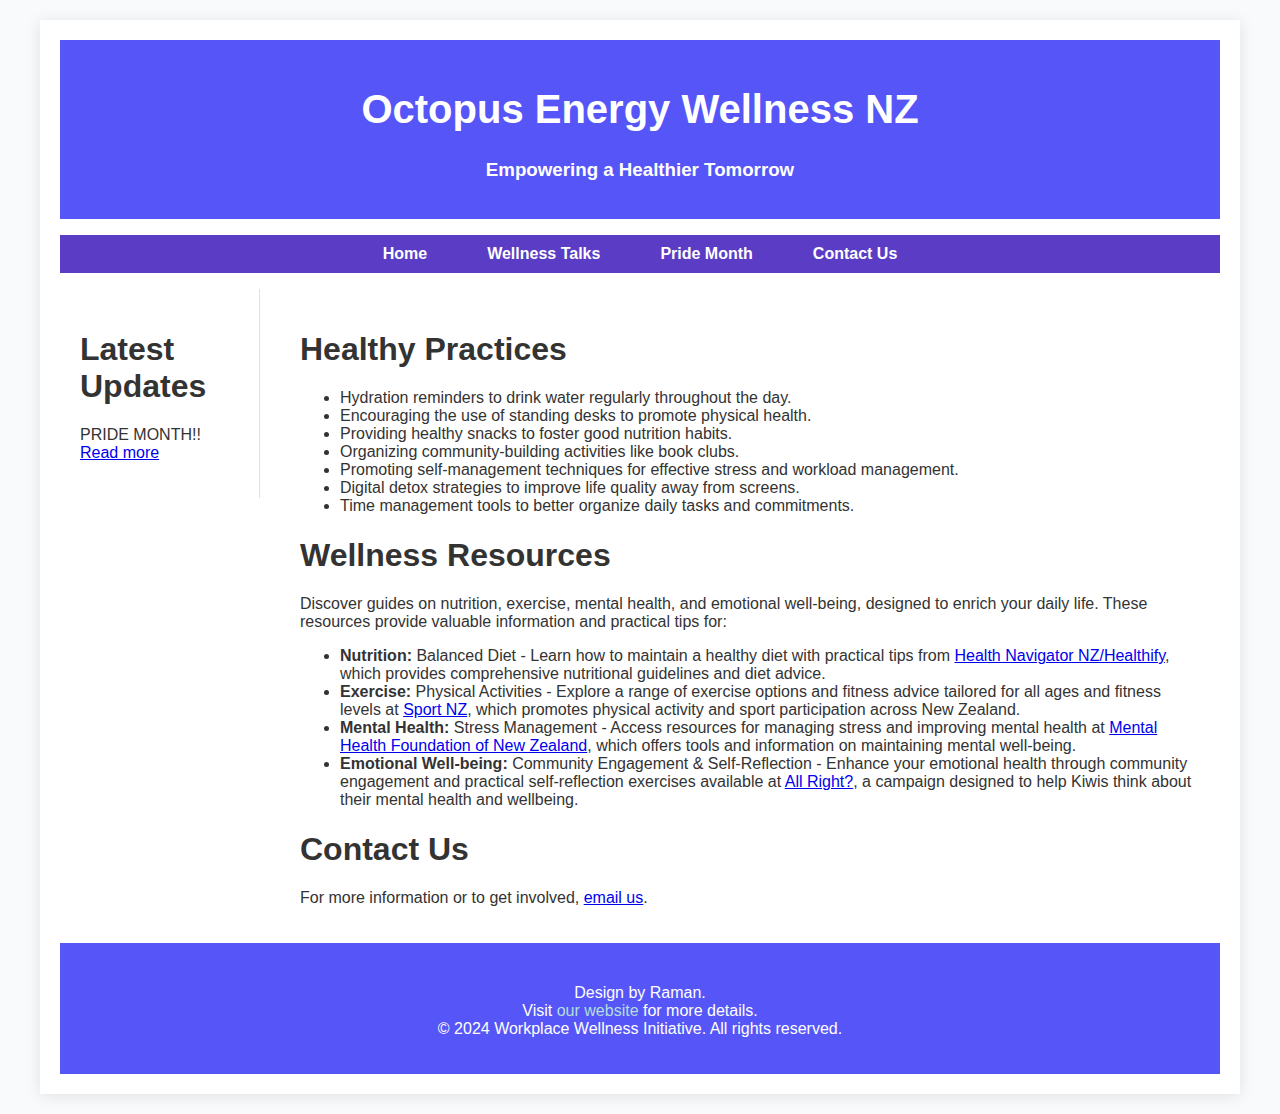
==== index.html @ ae0059da "Update index.html" ====
<!DOCTYPE html PUBLIC "-//W3C//DTD XHTML 1.1//EN" "http://www.w3.org/TR/xhtml11/DTD/xhtml11.dtd">
<html xmlns="http://www.w3.org/1999/xhtml" xml:lang="en">
<head>
    <title>Workplace Wellness Initiative</title>
    <meta http-equiv="content-type" content="text/html; charset=utf-8" />
    <link rel="stylesheet" href="css/1.css" type="text/css" media="screen,projection" />
</head>

<body>
    <div id="container">
        <div id="header">
            <h1>Octopus Energy Wellness NZ</h1>
            <h3>Empowering a Healthier Tomorrow</h3>
        </div>

        <ul id="nav">
            <li><a href="index.html">Home</a></li>
            <li><a href="WellnessTalks.html">Wellness Talks</a></li>
            <li><a href="pridemonth.html">Pride Month</a></li>
            <li><a href="contact.html">Contact Us</a></li>
        </ul>

        <div id="sidebar">
            <h1>Latest Updates</h1>
            <p>PRIDE MONTH!! <a href="https://g.co/kgs/9nfZtJF">Read more</a></p>
        </div>

        <div id="content">
            <h1 id="examples">Healthy Practices</h1>
            <ul>
                <li>Hydration reminders to drink water regularly throughout the day.</li>
                <li>Encouraging the use of standing desks to promote physical health.</li>
                <li>Providing healthy snacks to foster good nutrition habits.</li>
                <li>Organizing community-building activities like book clubs.</li>
                <li>Promoting self-management techniques for effective stress and workload management.</li>
                <li>Digital detox strategies to improve life quality away from screens.</li>
                <li>Time management tools to better organize daily tasks and commitments.</li>
            </ul>

            <h1 id="resources">Wellness Resources</h1>
            <p>Discover guides on nutrition, exercise, mental health, and emotional well-being, designed to enrich your daily life. These resources provide valuable information and practical tips for:</p>
            <ul>
                <li><strong>Nutrition:</strong> Balanced Diet - Learn how to maintain a healthy diet with practical tips from <a href="https://healthify.nz/">Health Navigator NZ/Healthify</a>, which provides comprehensive nutritional guidelines and diet advice.</li>
    			<li><strong>Exercise:</strong> Physical Activities - Explore a range of exercise options and fitness advice tailored for all ages and fitness levels at <a href="https://www.sportnz.org.nz/">Sport NZ</a>, which promotes physical activity and sport participation across New Zealand.</li>
    			<li><strong>Mental Health:</strong> Stress Management - Access resources for managing stress and improving mental health at <a href="https://www.mentalhealth.org.nz/">Mental Health Foundation of New Zealand</a>, which offers tools and information on maintaining mental well-being.</li>
   				 <li><strong>Emotional Well-being:</strong> Community Engagement & Self-Reflection - Enhance your emotional health through community engagement and practical self-reflection exercises available at <a href="https://www.allright.org.nz/">All Right?</a>, a campaign designed to help Kiwis think about their mental health and wellbeing.</li>
            </ul>

            <h1 id="contact">Contact Us</h1>
            <p>For more information or to get involved, <a href="https://mail.google.com/mail/?view=cm&fs=1&to=raman.prasad@octoenergy.com" target="_blank">email us</a>.</p>
        </div>

        <div id="footer">
            <p>Design by Raman.<br/>
                Visit <a href="#">our website</a> for more details.<br/>
                &copy; 2024 Workplace Wellness Initiative. All rights reserved.</p>
        </div>
    </div>
</body>
</html>
---- css/1.css ----
/* CSS Document for Octopus Energy Wellness Website */

/* General body and universal styles */
body, html {
    font-family: 'Arial', sans-serif; /* Uniform font for the entire page */
    background-color: #F9FAFB; /* Light grayish background, easy on the eyes */
    color: #333; /* Consistent text color for readability */
    margin: 0;
    padding: 0;
    font-size: 16px; /* Standard font size */
}

*, *:before, *:after {
    box-sizing: border-box; /* Ensures consistent box sizing across all elements */
}

#container {
    max-width: 1200px; /* Wider container for a modern layout */
    margin: 20px auto; /* Centers the container with top and bottom margin */
    padding: 20px;
    background-color: #FFFFFF; /* White background for main content area */
    box-shadow: 0 2px 15px rgba(0,0,0,0.1); /* Subtle shadow for 3D effect */
}

#header {
    background-color: #5656f8; /* Dark green header background */
    color: white;
    padding: 20px;
    text-align: center;
}

#header h1 {
    font-size: 2.5rem;
}

#header h1 a, #header h3 {
    color: inherit;
    text-decoration: none;
}

#nav {
    display: flex;
    justify-content: center; /* Centering navigation items */
    background-color: #5a3cc5; /* Lighter green for navigation */
    list-style-type: none; /* No bullets in nav list */
    padding: 10px 0;
}

#nav li {
    padding: 0 15px; /* Spacing between nav items */
}

#nav li a {
    color: white;
    text-decoration: none;
    padding: 5px 15px;
    font-weight: bold;
}

#nav li a:hover, .active {
    background-color: #2868fd; /* Dark green on hover/active */
    border-radius: 5px;
}

#sidebar, #content {
    padding: 20px;
    background-color: #FFFFFF; /* White background for consistency */
}

#sidebar {
    float: left;
    width: 200px;
    border-right: 1px solid #E0E0E0; /* Divider between sidebar and content */
}

#content {
    margin-left: 220px; /* Offset content to make space for sidebar */
}

.team-member {
    background-color: #E9E9E9; /* Light gray background for member tiles */
    padding: 10px;
    margin-bottom: 20px;
    overflow: auto;
    border-radius: 10px; /* Rounded corners */
}

.team-member img {
    float: left;
    margin-right: 20px;
    width: 150px;
    height: 150px;
    border-radius: 20px; /* Circular images */
}

#footer {
    background-color: #5656f8; /* Dark green footer matches the header */
    color: white;
    text-align: center;
    padding: 20px;
    border-top: 5px solid #5656f8; /* Accent top border */
}

#footer a {
    color: #B2DFDB; /* Soft teal links in footer */
    text-decoration: none;
}

.clear {
    clear: both; /* Clear floats */
}
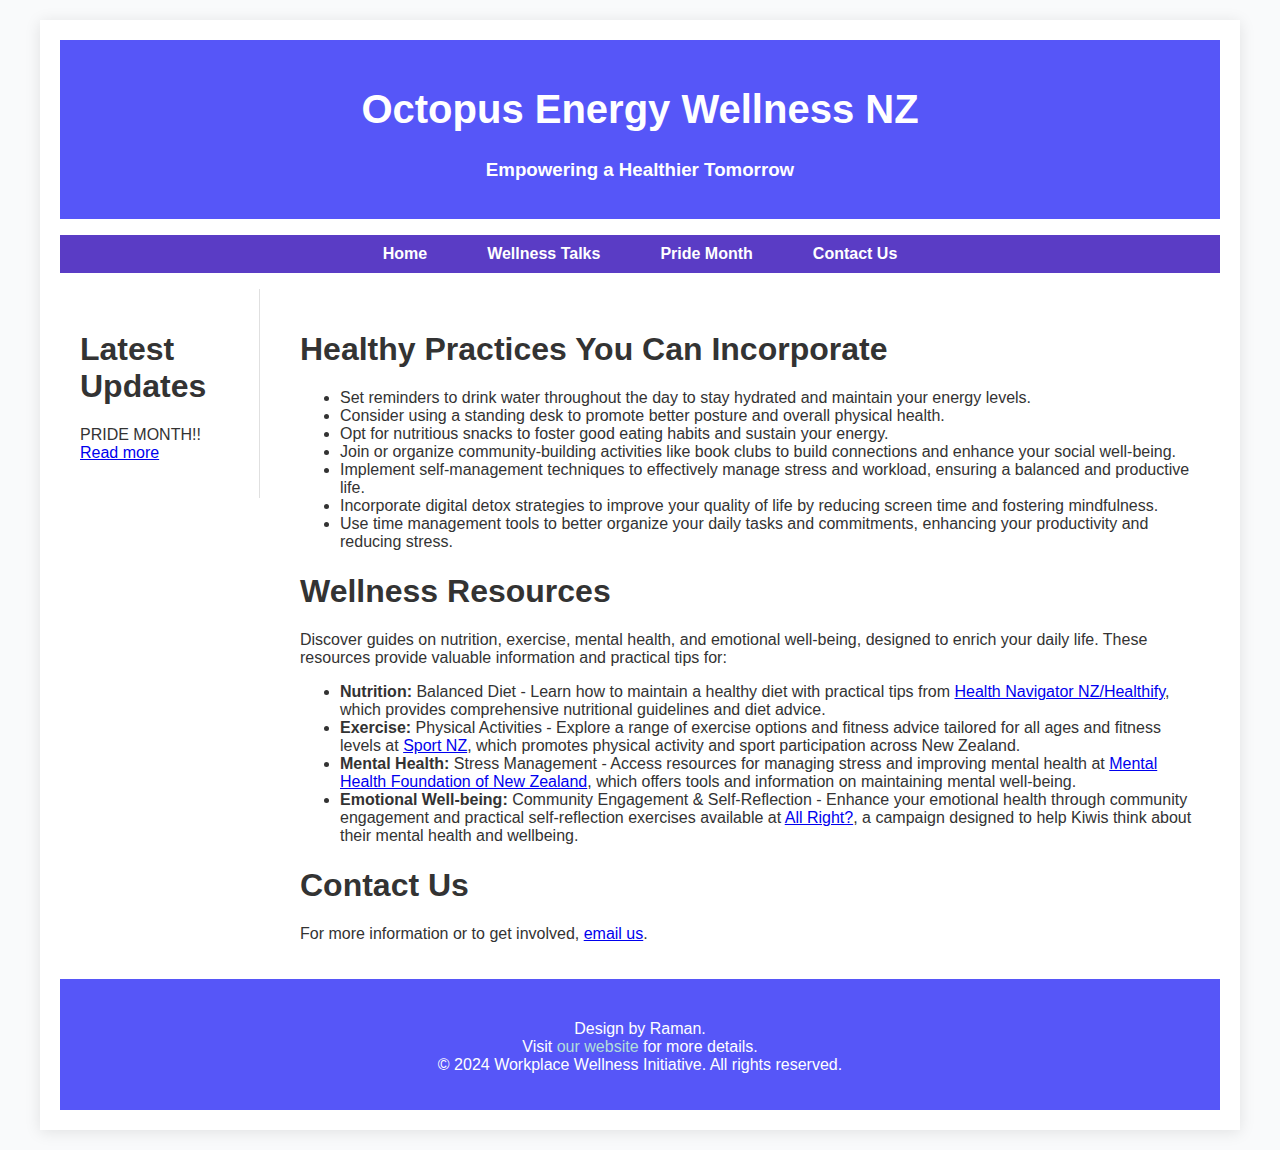
==== commit a860eae2: "Update index.html" ====
--- a/index.html
+++ b/index.html
@@ -26,24 +26,24 @@
         </div>
 
         <div id="content">
-            <h1 id="examples">Healthy Practices</h1>
+            <h1 id="examples">Healthy Practices You Can Incorporate</h1>
             <ul>
-                <li>Hydration reminders to drink water regularly throughout the day.</li>
-                <li>Encouraging the use of standing desks to promote physical health.</li>
-                <li>Providing healthy snacks to foster good nutrition habits.</li>
-                <li>Organizing community-building activities like book clubs.</li>
-                <li>Promoting self-management techniques for effective stress and workload management.</li>
-                <li>Digital detox strategies to improve life quality away from screens.</li>
-                <li>Time management tools to better organize daily tasks and commitments.</li>
+                <li>Set reminders to drink water throughout the day to stay hydrated and maintain your energy levels.</li>
+                <li>Consider using a standing desk to promote better posture and overall physical health.</li>
+                <li>Opt for nutritious snacks to foster good eating habits and sustain your energy.</li>
+                <li>Join or organize community-building activities like book clubs to build connections and enhance your social well-being.</li>
+                <li>Implement self-management techniques to effectively manage stress and workload, ensuring a balanced and productive life.</li>
+                <li>Incorporate digital detox strategies to improve your quality of life by reducing screen time and fostering mindfulness.</li>
+                <li>Use time management tools to better organize your daily tasks and commitments, enhancing your productivity and reducing stress.</li>
             </ul>
 
             <h1 id="resources">Wellness Resources</h1>
             <p>Discover guides on nutrition, exercise, mental health, and emotional well-being, designed to enrich your daily life. These resources provide valuable information and practical tips for:</p>
             <ul>
                 <li><strong>Nutrition:</strong> Balanced Diet - Learn how to maintain a healthy diet with practical tips from <a href="https://healthify.nz/">Health Navigator NZ/Healthify</a>, which provides comprehensive nutritional guidelines and diet advice.</li>
-    			<li><strong>Exercise:</strong> Physical Activities - Explore a range of exercise options and fitness advice tailored for all ages and fitness levels at <a href="https://www.sportnz.org.nz/">Sport NZ</a>, which promotes physical activity and sport participation across New Zealand.</li>
-    			<li><strong>Mental Health:</strong> Stress Management - Access resources for managing stress and improving mental health at <a href="https://www.mentalhealth.org.nz/">Mental Health Foundation of New Zealand</a>, which offers tools and information on maintaining mental well-being.</li>
-   				 <li><strong>Emotional Well-being:</strong> Community Engagement & Self-Reflection - Enhance your emotional health through community engagement and practical self-reflection exercises available at <a href="https://www.allright.org.nz/">All Right?</a>, a campaign designed to help Kiwis think about their mental health and wellbeing.</li>
+                <li><strong>Exercise:</strong> Physical Activities - Explore a range of exercise options and fitness advice tailored for all ages and fitness levels at <a href="https://www.sportnz.org.nz/">Sport NZ</a>, which promotes physical activity and sport participation across New Zealand.</li>
+                <li><strong>Mental Health:</strong> Stress Management - Access resources for managing stress and improving mental health at <a href="https://www.mentalhealth.org.nz/">Mental Health Foundation of New Zealand</a>, which offers tools and information on maintaining mental well-being.</li>
+                <li><strong>Emotional Well-being:</strong> Community Engagement & Self-Reflection - Enhance your emotional health through community engagement and practical self-reflection exercises available at <a href="https://www.allright.org.nz/">All Right?</a>, a campaign designed to help Kiwis think about their mental health and wellbeing.</li>
             </ul>
 
             <h1 id="contact">Contact Us</h1>
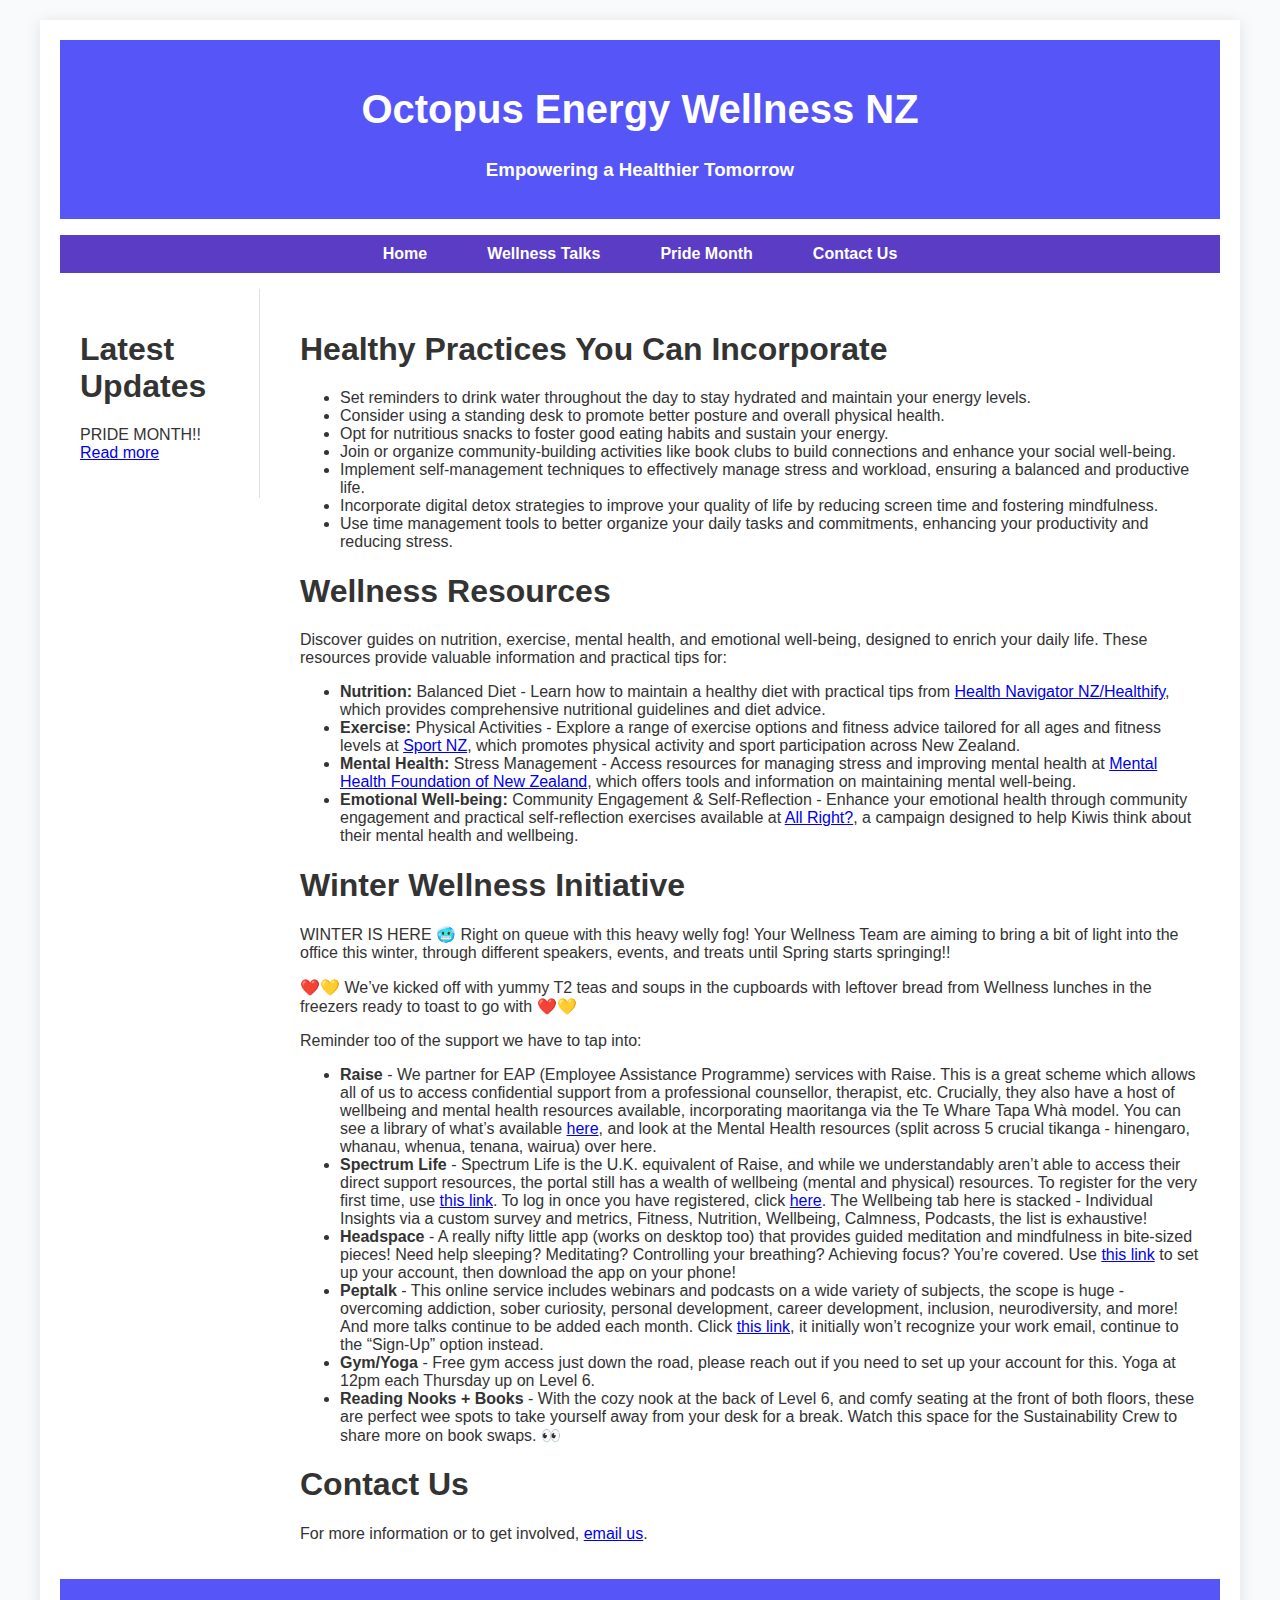
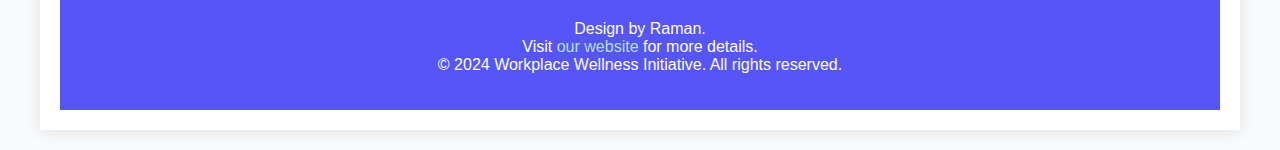
==== commit 13fdcf78: "Update index.html" ====
--- a/index.html
+++ b/index.html
@@ -22,7 +22,7 @@
 
         <div id="sidebar">
             <h1>Latest Updates</h1>
-            <p>PRIDE MONTH!! <a href="https://g.co/kgs/9nfZtJF">Read more</a></p>
+            <p>PRIDE MONTH!! <a href="https://www.google.com/search?q=pride+month&rlz=1C5CHFA_enNZ1056NZ1056&oq=PRIDE+MONTH&gs_lcrp=EgZjaHJvbWUqCggAEAAYsQMYgAQyCggAEAAYsQMYgAQyBwgBEAAYgAQyBwgCEAAYgAQyBwgDEAAYgAQyBwgEEAAYgAQyBwgFEAAYgAQyBwgGEAAYgAQyBwgHEAAYgAQyBwgIEAAYgAQyBwgJEAAYjwLSAQczMDhqMGo3qAIAsAIA&sourceid=chrome&ie=UTF-8">Read more</a></p>
         </div>
 
         <div id="content">
@@ -46,6 +46,19 @@
                 <li><strong>Emotional Well-being:</strong> Community Engagement & Self-Reflection - Enhance your emotional health through community engagement and practical self-reflection exercises available at <a href="https://www.allright.org.nz/">All Right?</a>, a campaign designed to help Kiwis think about their mental health and wellbeing.</li>
             </ul>
 
+            <h1 id="winter">Winter Wellness Initiative</h1>
+            <p>WINTER IS HERE 🥶 Right on queue with this heavy welly fog! Your Wellness Team are aiming to bring a bit of light into the office this winter, through different speakers, events, and treats until Spring starts springing!!</p>
+            <p>❤️💛 We’ve kicked off with yummy T2 teas and soups in the cupboards with leftover bread from Wellness lunches in the freezers ready to toast to go with ❤️💛</p>
+            <p>Reminder too of the support we have to tap into:</p>
+            <ul>
+                <li><strong>Raise</strong> - We partner for EAP (Employee Assistance Programme) services with Raise. This is a great scheme which allows all of us to access confidential support from a professional counsellor, therapist, etc. Crucially, they also have a host of wellbeing and mental health resources available, incorporating maoritanga via the Te Whare Tapa Whà model. You can see a library of what’s available <a href="https://www.raisementalhealth.co.nz/for-employees.html">here</a>, and look at the Mental Health resources (split across 5 crucial tikanga - hinengaro, whanau, whenua, tenana, wairua) over here.</li>
+                <li><strong>Spectrum Life</strong> - Spectrum Life is the U.K. equivalent of Raise, and while we understandably aren’t able to access their direct support resources, the portal still has a wealth of wellbeing (mental and physical) resources. To register for the very first time, use <a href="https://octopusenergy.spectrum.life/login?org=OctESL">this link</a>. To log in once you have registered, click <a href="https://octopusenergy.spectrum.life/login">here</a>. The Wellbeing tab here is stacked - Individual Insights via a custom survey and metrics, Fitness, Nutrition, Wellbeing, Calmness, Podcasts, the list is exhaustive!</li>
+                <li><strong>Headspace</strong> - A really nifty little app (works on desktop too) that provides guided meditation and mindfulness in bite-sized pieces! Need help sleeping? Meditating? Controlling your breathing? Achieving focus? You’re covered. Use <a href="https://work.headspace.com/fieldheadspace/member-enroll">this link</a> to set up your account, then download the app on your phone!</li>
+                <li><strong>Peptalk</strong> - This online service includes webinars and podcasts on a wide variety of subjects, the scope is huge - overcoming addiction, sober curiosity, personal development, career development, inclusion, neurodiversity, and more! And more talks continue to be added each month. Click <a href="https://login.getapeptalk.com/login">this link</a>, it initially won’t recognize your work email, continue to the “Sign-Up” option instead.</li>
+                <li><strong>Gym/Yoga</strong> - Free gym access just down the road, please reach out if you need to set up your account for this. Yoga at 12pm each Thursday up on Level 6.</li>
+                <li><strong>Reading Nooks + Books</strong> - With the cozy nook at the back of Level 6, and comfy seating at the front of both floors, these are perfect wee spots to take yourself away from your desk for a break. Watch this space for the Sustainability Crew to share more on book swaps. 👀</li>
+            </ul>
+
             <h1 id="contact">Contact Us</h1>
             <p>For more information or to get involved, <a href="https://mail.google.com/mail/?view=cm&fs=1&to=raman.prasad@octoenergy.com" target="_blank">email us</a>.</p>
         </div>
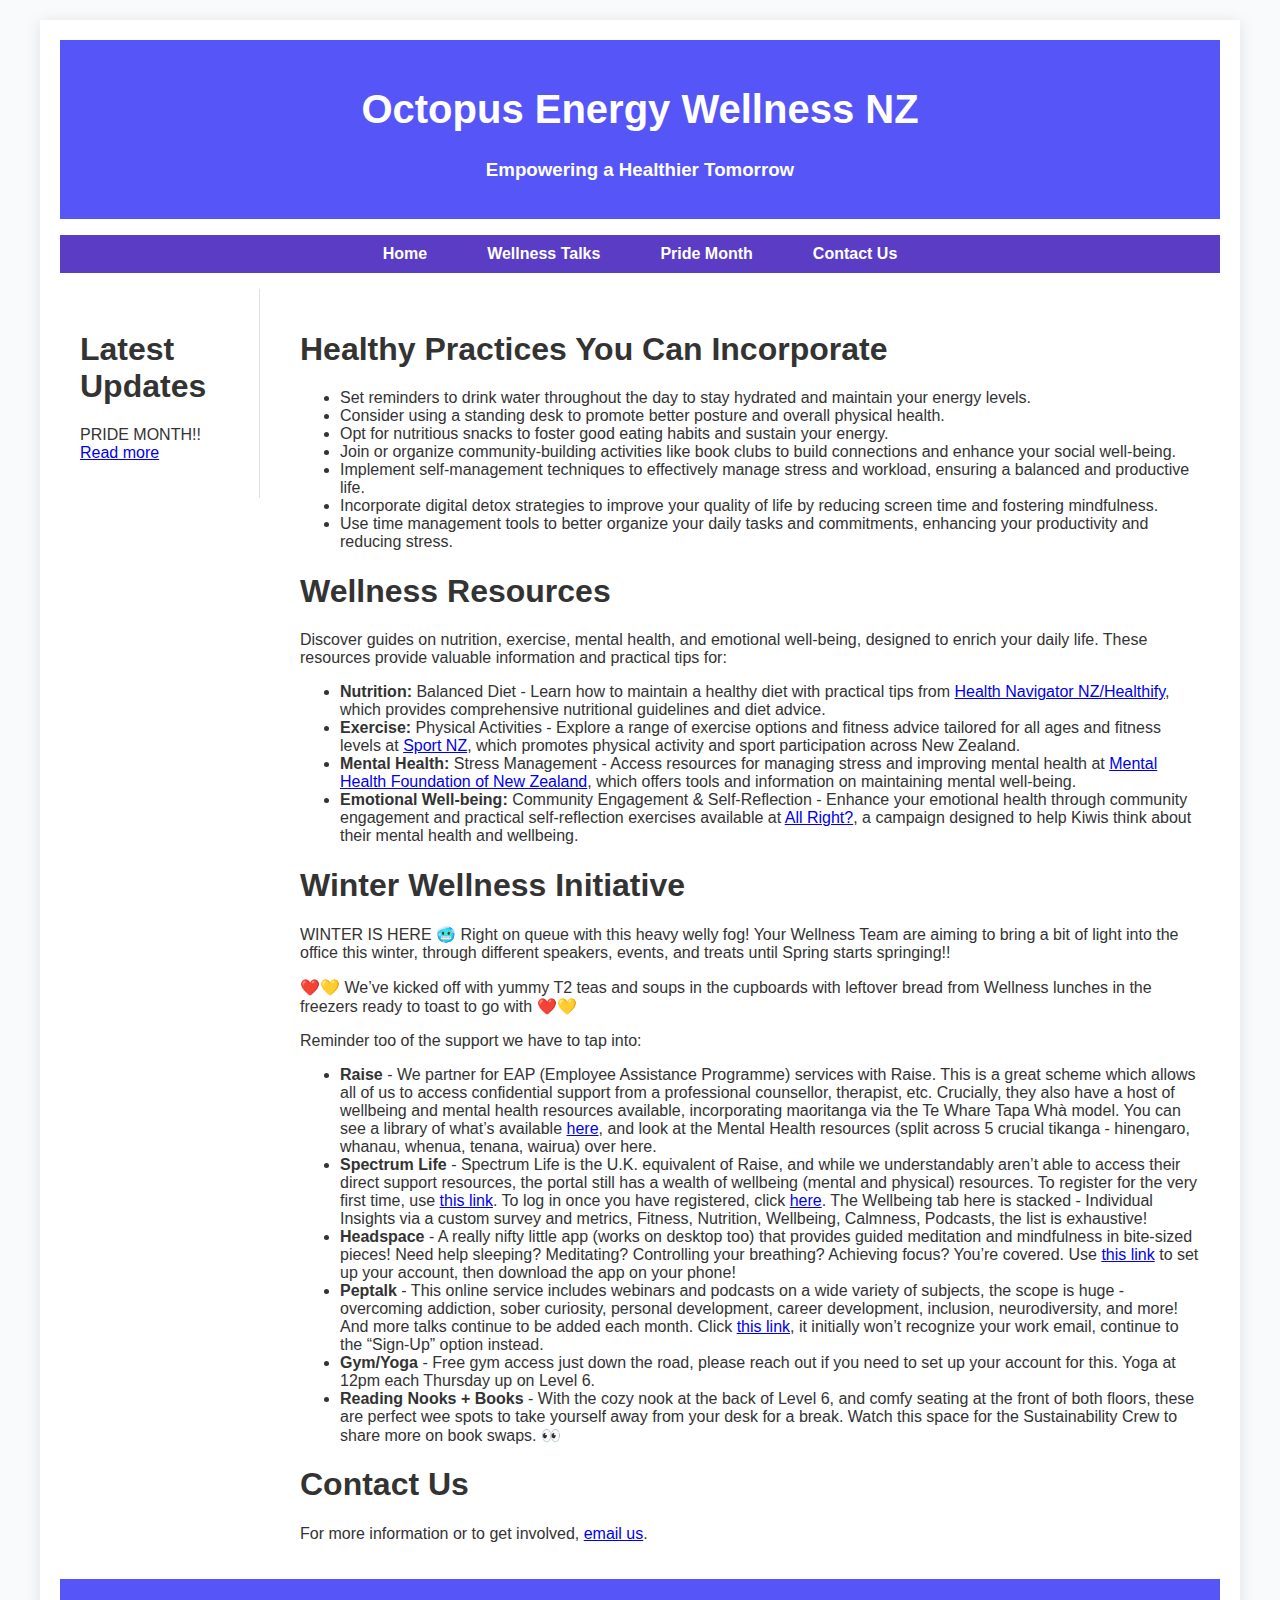
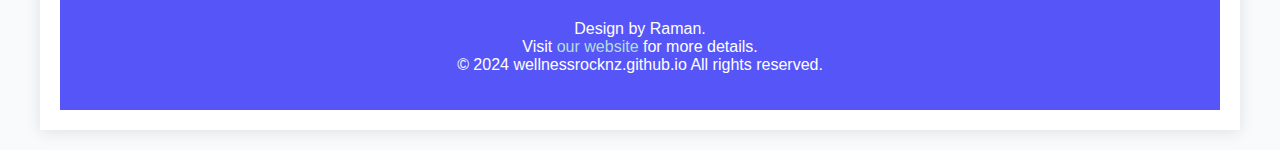
==== commit 211f15a6: "Update index.html" ====
--- a/index.html
+++ b/index.html
@@ -1,7 +1,7 @@
 <!DOCTYPE html PUBLIC "-//W3C//DTD XHTML 1.1//EN" "http://www.w3.org/TR/xhtml11/DTD/xhtml11.dtd">
 <html xmlns="http://www.w3.org/1999/xhtml" xml:lang="en">
 <head>
-    <title>Workplace Wellness Initiative</title>
+    <title>wellnessrocknz</title>
     <meta http-equiv="content-type" content="text/html; charset=utf-8" />
     <link rel="stylesheet" href="css/1.css" type="text/css" media="screen,projection" />
 </head>
@@ -66,7 +66,7 @@
         <div id="footer">
             <p>Design by Raman.<br/>
                 Visit <a href="#">our website</a> for more details.<br/>
-                &copy; 2024 Workplace Wellness Initiative. All rights reserved.</p>
+                &copy; 2024 wellnessrocknz.github.io All rights reserved.</p>
         </div>
     </div>
 </body>
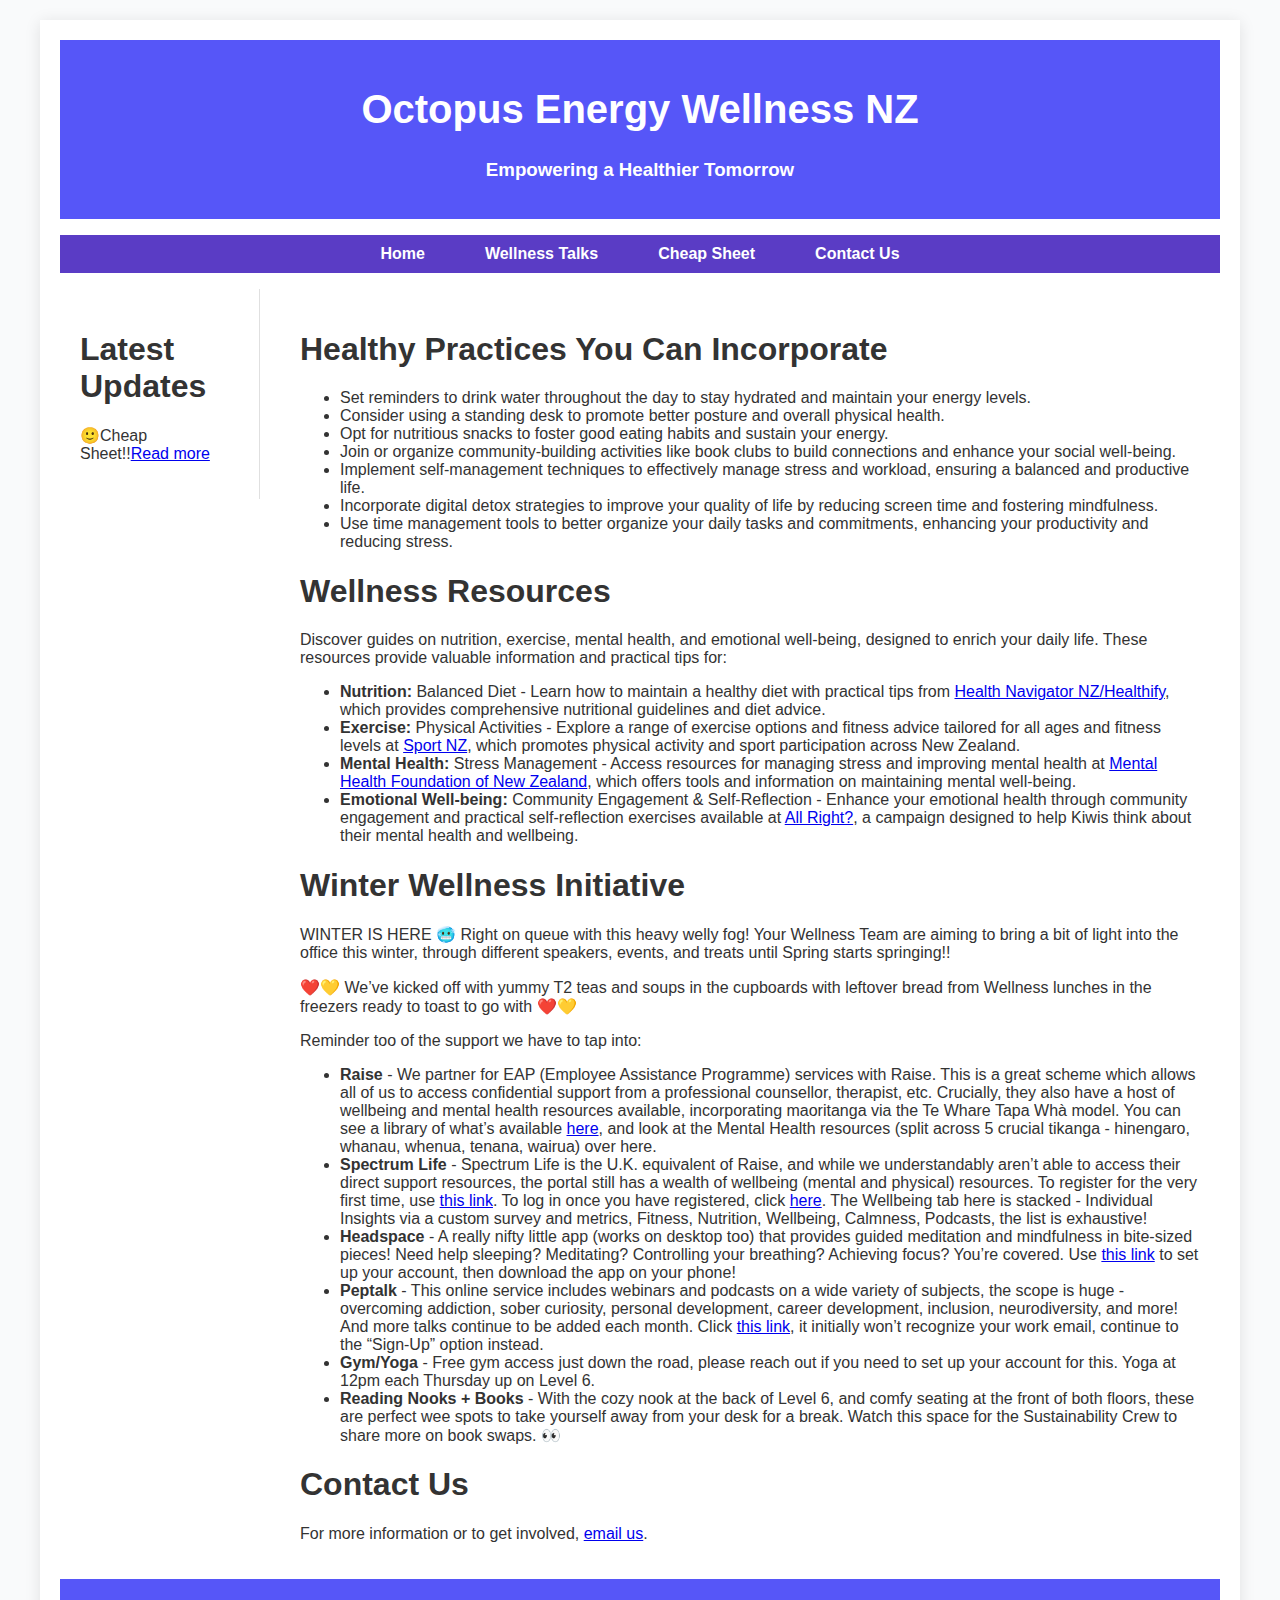
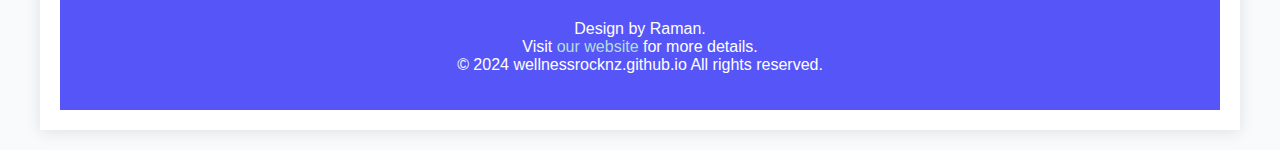
==== commit bafcc36e: "Update index.html" ====
--- a/index.html
+++ b/index.html
@@ -16,13 +16,13 @@
         <ul id="nav">
             <li><a href="index.html">Home</a></li>
             <li><a href="WellnessTalks.html">Wellness Talks</a></li>
-            <li><a href="pridemonth.html">Pride Month</a></li>
+            <li><a href="cheapsheet.html">Cheap Sheet</a></li>
             <li><a href="contact.html">Contact Us</a></li>
         </ul>
 
         <div id="sidebar">
             <h1>Latest Updates</h1>
-            <p>PRIDE MONTH!! <a href="https://www.google.com/search?q=pride+month&rlz=1C5CHFA_enNZ1056NZ1056&oq=PRIDE+MONTH&gs_lcrp=EgZjaHJvbWUqCggAEAAYsQMYgAQyCggAEAAYsQMYgAQyBwgBEAAYgAQyBwgCEAAYgAQyBwgDEAAYgAQyBwgEEAAYgAQyBwgFEAAYgAQyBwgGEAAYgAQyBwgHEAAYgAQyBwgIEAAYgAQyBwgJEAAYjwLSAQczMDhqMGo3qAIAsAIA&sourceid=chrome&ie=UTF-8">Read more</a></p>
+            <p>🙂Cheap Sheet!!<a href="https://wellnessrocknz.github.io/cheapsheet.html">Read more</a></p>
         </div>
 
         <div id="content">
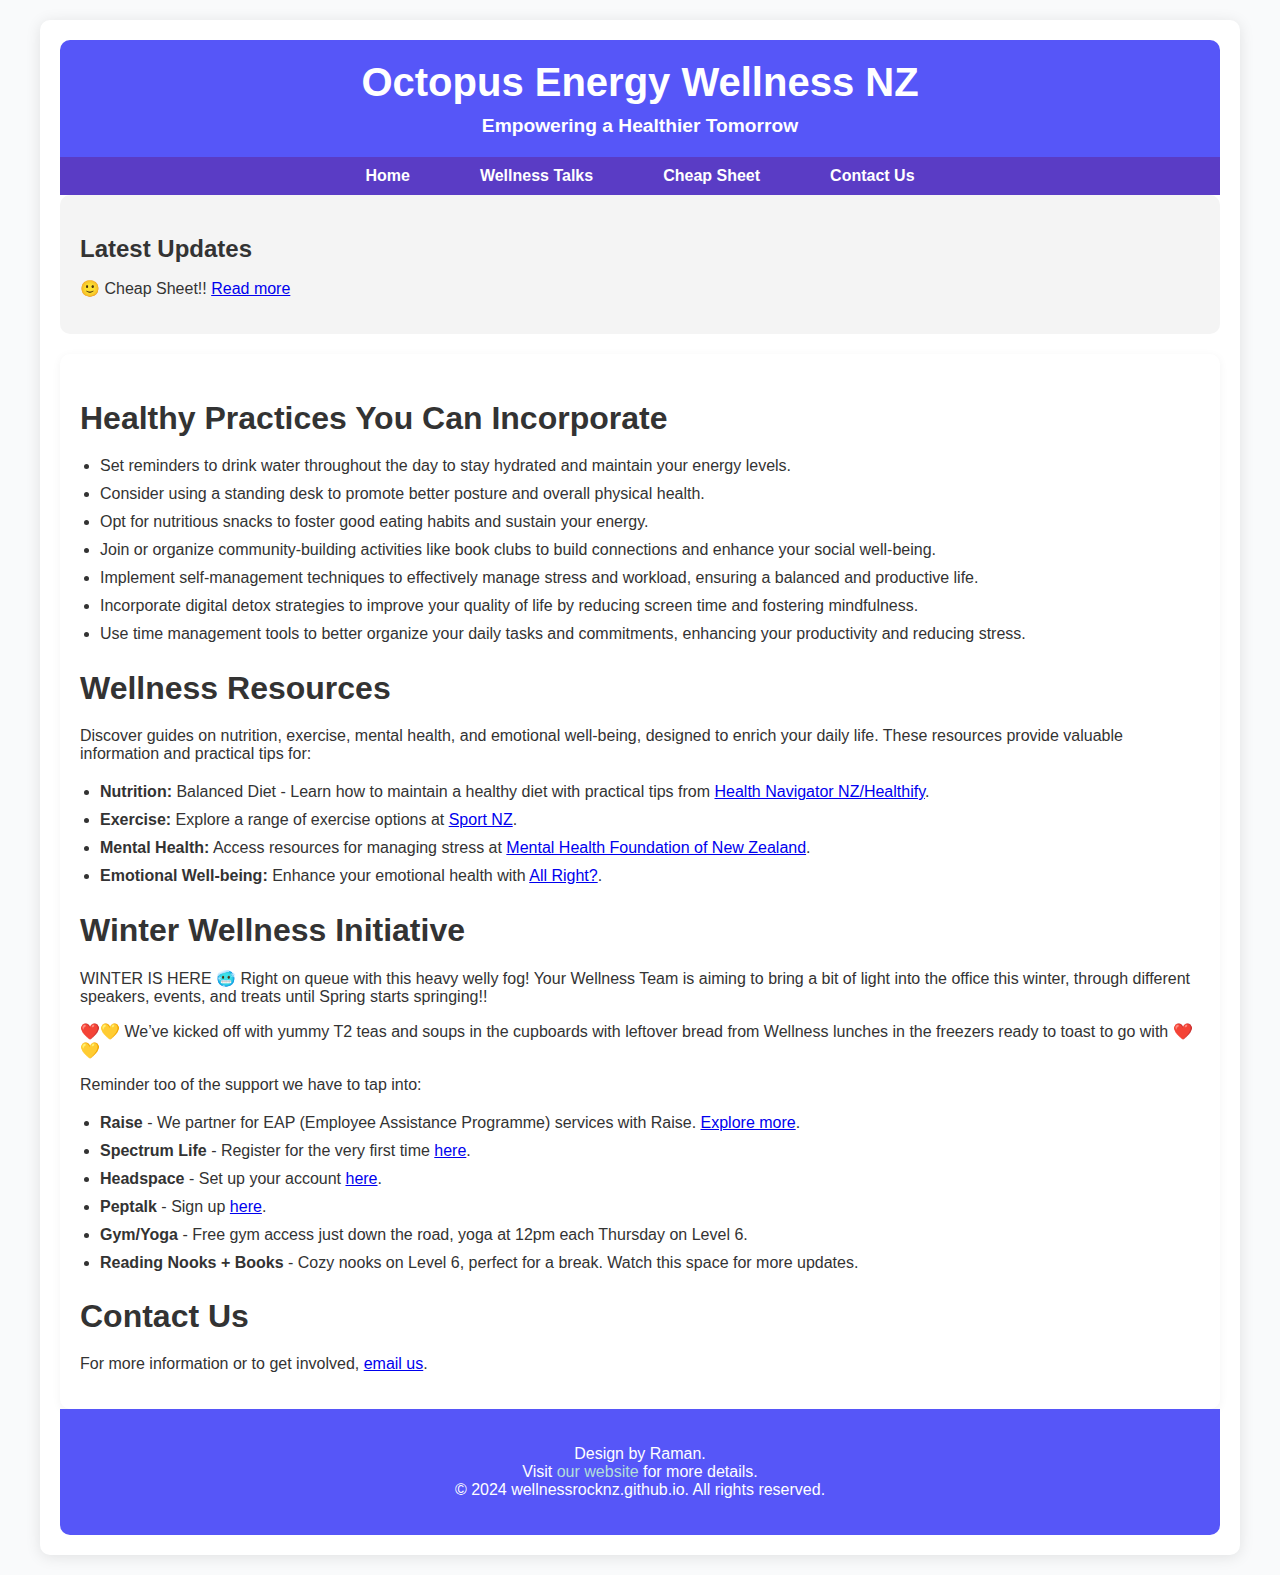
==== commit 07114271: "Update index.html" ====
--- a/index.html
+++ b/index.html
@@ -1,73 +1,83 @@
-<!DOCTYPE html PUBLIC "-//W3C//DTD XHTML 1.1//EN" "http://www.w3.org/TR/xhtml11/DTD/xhtml11.dtd">
-<html xmlns="http://www.w3.org/1999/xhtml" xml:lang="en">
+<!DOCTYPE html>
+<html lang="en">
 <head>
-    <title>wellnessrocknz</title>
-    <meta http-equiv="content-type" content="text/html; charset=utf-8" />
-    <link rel="stylesheet" href="css/1.css" type="text/css" media="screen,projection" />
+    <meta charset="UTF-8">
+    <meta name="viewport" content="width=device-width, initial-scale=1.0">
+    <title>Octopus Energy Wellness NZ</title>
+    <link rel="stylesheet" href="css/1.css">
 </head>
+<body>
+    <div class="container">
+        <header class="header">
+            <h1 class="header-title">Octopus Energy Wellness NZ</h1>
+            <h3 class="header-subtitle">Empowering a Healthier Tomorrow</h3>
+        </header>
 
-<body>
-    <div id="container">
-        <div id="header">
-            <h1>Octopus Energy Wellness NZ</h1>
-            <h3>Empowering a Healthier Tomorrow</h3>
-        </div>
+        <nav class="navbar">
+            <ul>
+                <li><a href="index.html">Home</a></li>
+                <li><a href="WellnessTalks.html">Wellness Talks</a></li>
+                <li><a href="cheapsheet.html">Cheap Sheet</a></li>
+                <li><a href="contact.html">Contact Us</a></li>
+            </ul>
+        </nav>
 
-        <ul id="nav">
-            <li><a href="index.html">Home</a></li>
-            <li><a href="WellnessTalks.html">Wellness Talks</a></li>
-            <li><a href="cheapsheet.html">Cheap Sheet</a></li>
-            <li><a href="contact.html">Contact Us</a></li>
-        </ul>
+        <aside class="sidebar">
+            <h2 class="sidebar-title">Latest Updates</h2>
+            <p>🙂 Cheap Sheet!! <a href="https://wellnessrocknz.github.io/cheapsheet.html">Read more</a></p>
+        </aside>
 
-        <div id="sidebar">
-            <h1>Latest Updates</h1>
-            <p>🙂Cheap Sheet!!<a href="https://wellnessrocknz.github.io/cheapsheet.html">Read more</a></p>
-        </div>
+        <main class="content">
+            <section class="content-section">
+                <h2 class="content-title">Healthy Practices You Can Incorporate</h2>
+                <ul class="content-list">
+                    <li>Set reminders to drink water throughout the day to stay hydrated and maintain your energy levels.</li>
+                    <li>Consider using a standing desk to promote better posture and overall physical health.</li>
+                    <li>Opt for nutritious snacks to foster good eating habits and sustain your energy.</li>
+                    <li>Join or organize community-building activities like book clubs to build connections and enhance your social well-being.</li>
+                    <li>Implement self-management techniques to effectively manage stress and workload, ensuring a balanced and productive life.</li>
+                    <li>Incorporate digital detox strategies to improve your quality of life by reducing screen time and fostering mindfulness.</li>
+                    <li>Use time management tools to better organize your daily tasks and commitments, enhancing your productivity and reducing stress.</li>
+                </ul>
+            </section>
 
-        <div id="content">
-            <h1 id="examples">Healthy Practices You Can Incorporate</h1>
-            <ul>
-                <li>Set reminders to drink water throughout the day to stay hydrated and maintain your energy levels.</li>
-                <li>Consider using a standing desk to promote better posture and overall physical health.</li>
-                <li>Opt for nutritious snacks to foster good eating habits and sustain your energy.</li>
-                <li>Join or organize community-building activities like book clubs to build connections and enhance your social well-being.</li>
-                <li>Implement self-management techniques to effectively manage stress and workload, ensuring a balanced and productive life.</li>
-                <li>Incorporate digital detox strategies to improve your quality of life by reducing screen time and fostering mindfulness.</li>
-                <li>Use time management tools to better organize your daily tasks and commitments, enhancing your productivity and reducing stress.</li>
-            </ul>
+            <section class="content-section">
+                <h2 class="content-title">Wellness Resources</h2>
+                <p>Discover guides on nutrition, exercise, mental health, and emotional well-being, designed to enrich your daily life. These resources provide valuable information and practical tips for:</p>
+                <ul class="content-list">
+                    <li><strong>Nutrition:</strong> Balanced Diet - Learn how to maintain a healthy diet with practical tips from <a href="https://healthify.nz/">Health Navigator NZ/Healthify</a>.</li>
+                    <li><strong>Exercise:</strong> Explore a range of exercise options at <a href="https://www.sportnz.org.nz/">Sport NZ</a>.</li>
+                    <li><strong>Mental Health:</strong> Access resources for managing stress at <a href="https://www.mentalhealth.org.nz/">Mental Health Foundation of New Zealand</a>.</li>
+                    <li><strong>Emotional Well-being:</strong> Enhance your emotional health with <a href="https://www.allright.org.nz/">All Right?</a>.</li>
+                </ul>
+            </section>
 
-            <h1 id="resources">Wellness Resources</h1>
-            <p>Discover guides on nutrition, exercise, mental health, and emotional well-being, designed to enrich your daily life. These resources provide valuable information and practical tips for:</p>
-            <ul>
-                <li><strong>Nutrition:</strong> Balanced Diet - Learn how to maintain a healthy diet with practical tips from <a href="https://healthify.nz/">Health Navigator NZ/Healthify</a>, which provides comprehensive nutritional guidelines and diet advice.</li>
-                <li><strong>Exercise:</strong> Physical Activities - Explore a range of exercise options and fitness advice tailored for all ages and fitness levels at <a href="https://www.sportnz.org.nz/">Sport NZ</a>, which promotes physical activity and sport participation across New Zealand.</li>
-                <li><strong>Mental Health:</strong> Stress Management - Access resources for managing stress and improving mental health at <a href="https://www.mentalhealth.org.nz/">Mental Health Foundation of New Zealand</a>, which offers tools and information on maintaining mental well-being.</li>
-                <li><strong>Emotional Well-being:</strong> Community Engagement & Self-Reflection - Enhance your emotional health through community engagement and practical self-reflection exercises available at <a href="https://www.allright.org.nz/">All Right?</a>, a campaign designed to help Kiwis think about their mental health and wellbeing.</li>
-            </ul>
+            <section class="content-section">
+                <h2 class="content-title">Winter Wellness Initiative</h2>
+                <p>WINTER IS HERE 🥶 Right on queue with this heavy welly fog! Your Wellness Team is aiming to bring a bit of light into the office this winter, through different speakers, events, and treats until Spring starts springing!!</p>
+                <p>❤️💛 We’ve kicked off with yummy T2 teas and soups in the cupboards with leftover bread from Wellness lunches in the freezers ready to toast to go with ❤️💛</p>
+                <p>Reminder too of the support we have to tap into:</p>
+                <ul class="content-list">
+                    <li><strong>Raise</strong> - We partner for EAP (Employee Assistance Programme) services with Raise. <a href="https://www.raisementalhealth.co.nz/for-employees.html">Explore more</a>.</li>
+                    <li><strong>Spectrum Life</strong> - Register for the very first time <a href="https://octopusenergy.spectrum.life/login?org=OctESL">here</a>.</li>
+                    <li><strong>Headspace</strong> - Set up your account <a href="https://work.headspace.com/fieldheadspace/member-enroll">here</a>.</li>
+                    <li><strong>Peptalk</strong> - Sign up <a href="https://login.getapeptalk.com/login">here</a>.</li>
+                    <li><strong>Gym/Yoga</strong> - Free gym access just down the road, yoga at 12pm each Thursday on Level 6.</li>
+                    <li><strong>Reading Nooks + Books</strong> - Cozy nooks on Level 6, perfect for a break. Watch this space for more updates.</li>
+                </ul>
+            </section>
 
-            <h1 id="winter">Winter Wellness Initiative</h1>
-            <p>WINTER IS HERE 🥶 Right on queue with this heavy welly fog! Your Wellness Team are aiming to bring a bit of light into the office this winter, through different speakers, events, and treats until Spring starts springing!!</p>
-            <p>❤️💛 We’ve kicked off with yummy T2 teas and soups in the cupboards with leftover bread from Wellness lunches in the freezers ready to toast to go with ❤️💛</p>
-            <p>Reminder too of the support we have to tap into:</p>
-            <ul>
-                <li><strong>Raise</strong> - We partner for EAP (Employee Assistance Programme) services with Raise. This is a great scheme which allows all of us to access confidential support from a professional counsellor, therapist, etc. Crucially, they also have a host of wellbeing and mental health resources available, incorporating maoritanga via the Te Whare Tapa Whà model. You can see a library of what’s available <a href="https://www.raisementalhealth.co.nz/for-employees.html">here</a>, and look at the Mental Health resources (split across 5 crucial tikanga - hinengaro, whanau, whenua, tenana, wairua) over here.</li>
-                <li><strong>Spectrum Life</strong> - Spectrum Life is the U.K. equivalent of Raise, and while we understandably aren’t able to access their direct support resources, the portal still has a wealth of wellbeing (mental and physical) resources. To register for the very first time, use <a href="https://octopusenergy.spectrum.life/login?org=OctESL">this link</a>. To log in once you have registered, click <a href="https://octopusenergy.spectrum.life/login">here</a>. The Wellbeing tab here is stacked - Individual Insights via a custom survey and metrics, Fitness, Nutrition, Wellbeing, Calmness, Podcasts, the list is exhaustive!</li>
-                <li><strong>Headspace</strong> - A really nifty little app (works on desktop too) that provides guided meditation and mindfulness in bite-sized pieces! Need help sleeping? Meditating? Controlling your breathing? Achieving focus? You’re covered. Use <a href="https://work.headspace.com/fieldheadspace/member-enroll">this link</a> to set up your account, then download the app on your phone!</li>
-                <li><strong>Peptalk</strong> - This online service includes webinars and podcasts on a wide variety of subjects, the scope is huge - overcoming addiction, sober curiosity, personal development, career development, inclusion, neurodiversity, and more! And more talks continue to be added each month. Click <a href="https://login.getapeptalk.com/login">this link</a>, it initially won’t recognize your work email, continue to the “Sign-Up” option instead.</li>
-                <li><strong>Gym/Yoga</strong> - Free gym access just down the road, please reach out if you need to set up your account for this. Yoga at 12pm each Thursday up on Level 6.</li>
-                <li><strong>Reading Nooks + Books</strong> - With the cozy nook at the back of Level 6, and comfy seating at the front of both floors, these are perfect wee spots to take yourself away from your desk for a break. Watch this space for the Sustainability Crew to share more on book swaps. 👀</li>
-            </ul>
+            <section class="content-section">
+                <h2 class="content-title">Contact Us</h2>
+                <p>For more information or to get involved, <a href="mailto:raman.prasad@octoenergy.com">email us</a>.</p>
+            </section>
+        </main>
 
-            <h1 id="contact">Contact Us</h1>
-            <p>For more information or to get involved, <a href="https://mail.google.com/mail/?view=cm&fs=1&to=raman.prasad@octoenergy.com" target="_blank">email us</a>.</p>
-        </div>
-
-        <div id="footer">
+        <footer class="footer">
             <p>Design by Raman.<br/>
-                Visit <a href="#">our website</a> for more details.<br/>
-                &copy; 2024 wellnessrocknz.github.io All rights reserved.</p>
-        </div>
+                Visit <a href="#" class="footer-link">our website</a> for more details.<br/>
+                &copy; 2024 wellnessrocknz.github.io. All rights reserved.</p>
+        </footer>
     </div>
 </body>
 </html>
--- a/css/1.css
+++ b/css/1.css
@@ -1,114 +1,117 @@
-/* CSS Document for Octopus Energy Wellness Website */
-
 /* General body and universal styles */
 body, html {
-    font-family: 'Arial', sans-serif; /* Uniform font for the entire page */
-    background-color: #F9FAFB; /* Light grayish background, easy on the eyes */
-    color: #333; /* Consistent text color for readability */
+    font-family: 'Roboto', sans-serif;
+    background-color: #F9FAFB;
+    color: #333;
     margin: 0;
     padding: 0;
-    font-size: 16px; /* Standard font size */
+    font-size: 16px;
 }
 
 *, *:before, *:after {
-    box-sizing: border-box; /* Ensures consistent box sizing across all elements */
+    box-sizing: border-box;
 }
 
-#container {
-    max-width: 1200px; /* Wider container for a modern layout */
-    margin: 20px auto; /* Centers the container with top and bottom margin */
+.container {
+    max-width: 1200px;
+    margin: 20px auto;
     padding: 20px;
-    background-color: #FFFFFF; /* White background for main content area */
-    box-shadow: 0 2px 15px rgba(0,0,0,0.1); /* Subtle shadow for 3D effect */
+    background-color: #FFFFFF;
+    box-shadow: 0 2px 15px rgba(0,0,0,0.1);
+    border-radius: 10px;
 }
 
-#header {
-    background-color: #5656f8; /* Dark green header background */
-    color: white;
+.header {
+    background-color: #5656f8;
+    color: #fff;
     padding: 20px;
     text-align: center;
+    border-radius: 10px 10px 0 0;
 }
 
-#header h1 {
+.header-title {
     font-size: 2.5rem;
+    margin: 0;
 }
 
-#header h1 a, #header h3 {
-    color: inherit;
-    text-decoration: none;
+.header-subtitle {
+    font-size: 1.2rem;
+    margin: 10px 0 0;
 }
 
-#nav {
+.navbar ul {
     display: flex;
-    justify-content: center; /* Centering navigation items */
-    background-color: #5a3cc5; /* Lighter green for navigation */
-    list-style-type: none; /* No bullets in nav list */
+    justify-content: center;
+    background-color: #5a3cc5;
+    list-style-type: none;
     padding: 10px 0;
+    margin: 0;
 }
 
-#nav li {
-    padding: 0 15px; /* Spacing between nav items */
+.navbar ul li {
+    margin: 0 15px;
 }
 
-#nav li a {
-    color: white;
+.navbar ul li a {
+    color: #fff;
     text-decoration: none;
-    padding: 5px 15px;
     font-weight: bold;
+    padding: 10px 20px;
+    transition: background-color 0.3s ease;
 }
 
-#nav li a:hover, .active {
-    background-color: #2868fd; /* Dark green on hover/active */
+.navbar ul li a:hover, .navbar-active {
+    background-color: #2868fd;
     border-radius: 5px;
 }
 
-#sidebar, #content {
+.sidebar {
     padding: 20px;
-    background-color: #FFFFFF; /* White background for consistency */
+    background-color: #f4f4f4;
+    border-radius: 10px;
+    margin-bottom: 20px;
 }
 
-#sidebar {
-    float: left;
-    width: 200px;
-    border-right: 1px solid #E0E0E0; /* Divider between sidebar and content */
+.sidebar-title {
+    font-size: 1.5rem;
+    margin-bottom: 15px;
 }
 
-#content {
-    margin-left: 220px; /* Offset content to make space for sidebar */
+.content {
+    padding: 20px;
+    background-color: #fff;
+    border-radius: 10px;
+    box-shadow: 0 2px 10px rgba(0,0,0,0.05);
 }
 
-.team-member {
-    background-color: #E9E9E9; /* Light gray background for member tiles */
-    padding: 10px;
+.content-title {
+    font-size: 2rem;
     margin-bottom: 20px;
-    overflow: auto;
-    border-radius: 10px; /* Rounded corners */
 }
 
-.team-member img {
-    float: left;
-    margin-right: 20px;
-    width: 150px;
-    height: 150px;
-    border-radius: 20px; /* Circular images */
+.content-list {
+    margin: 20px 0;
+    padding-left: 20px;
 }
 
-#footer {
-    background-color: #5656f8; /* Dark green footer matches the header */
+.content-list li {
+    margin-bottom: 10px;
+}
+
+.footer {
+    background-color: #5656f8;
     color: white;
     text-align: center;
     padding: 20px;
-    border-top: 5px solid #5656f8; /* Accent top border */
+    border-radius: 0 0 10px 10px;
 }
 
-#footer a {
-    color: #B2DFDB; /* Soft teal links in footer */
+.footer-link {
+    color: #B2DFDB;
     text-decoration: none;
+    transition: color 0.3s ease;
 }
 
-.clear {
-    clear: both; /* Clear floats */
+.footer-link:hover {
+    color: #fff;
 }
-
-
-
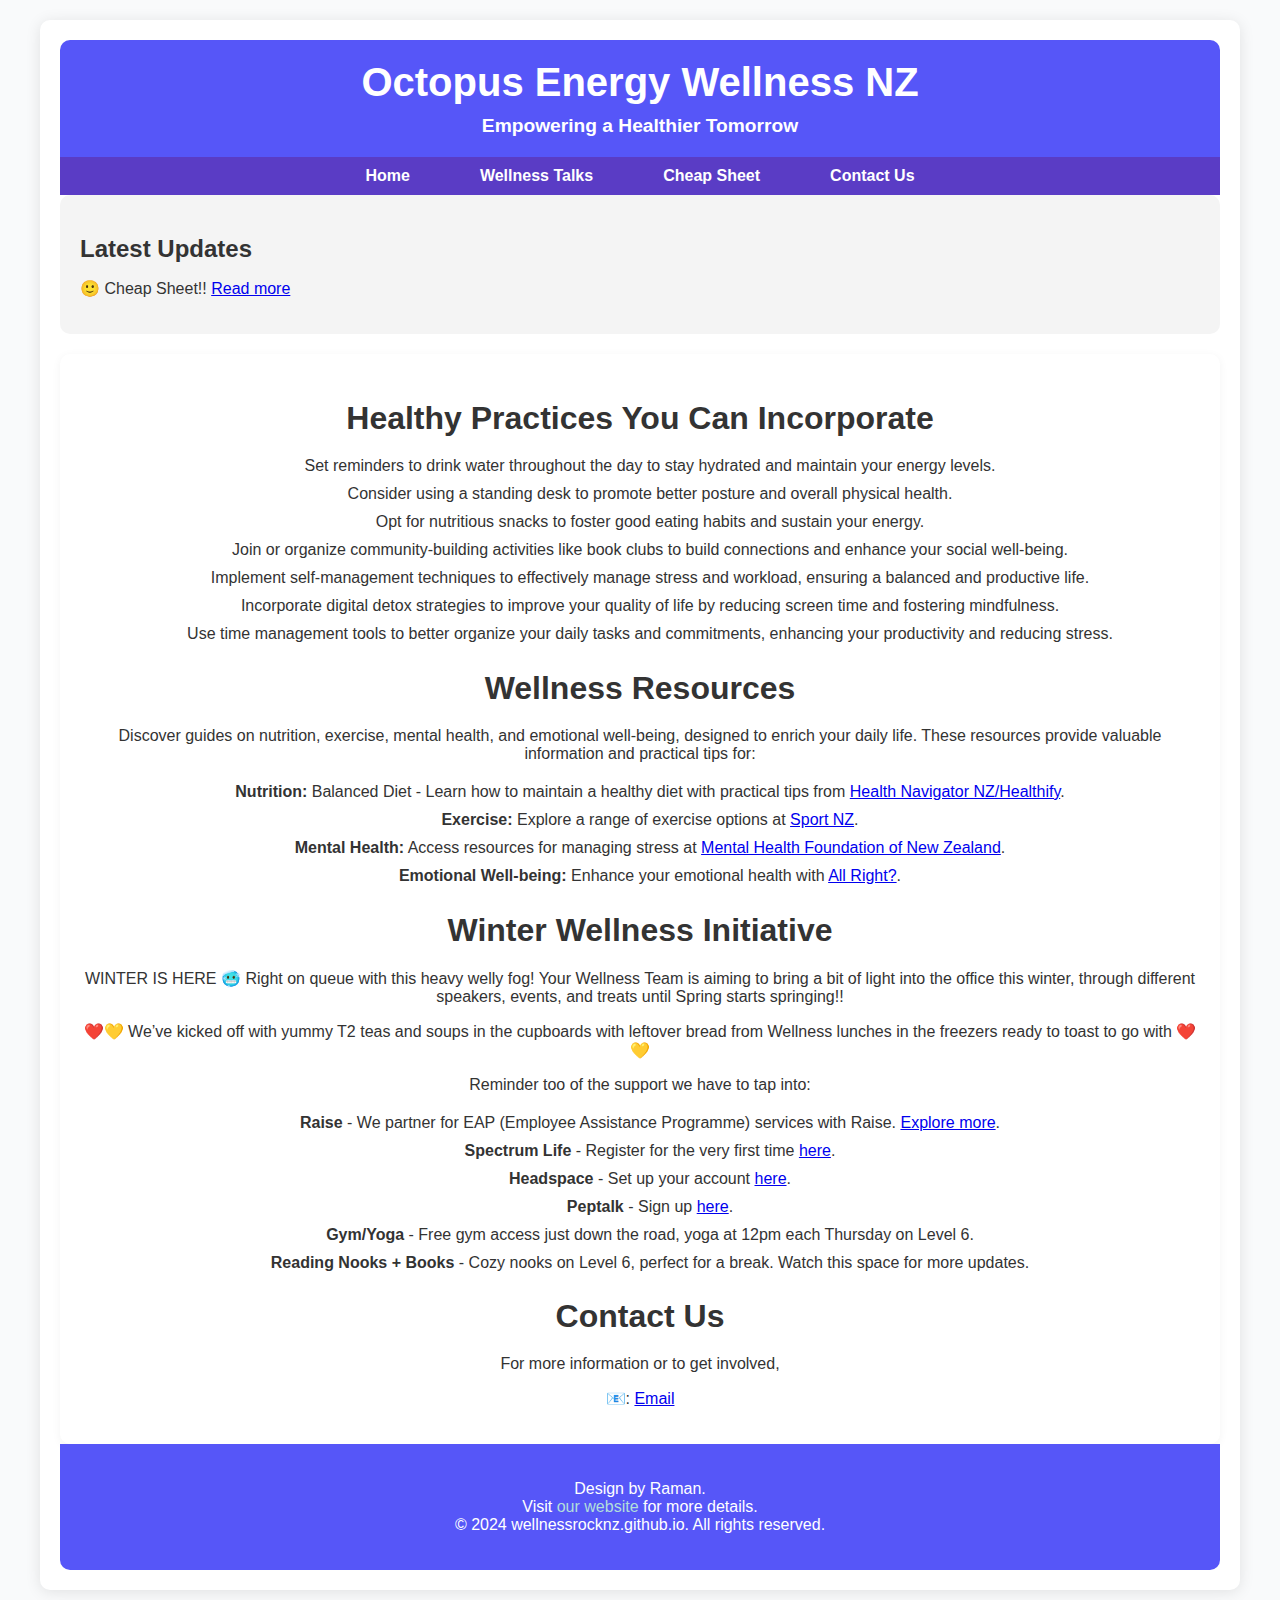
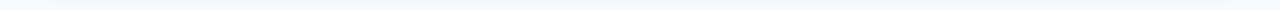
==== commit 5d69133b: "Update index.html" ====
--- a/index.html
+++ b/index.html
@@ -69,7 +69,7 @@
 
             <section class="content-section">
                 <h2 class="content-title">Contact Us</h2>
-                <p>For more information or to get involved, <a href="mailto:raman.prasad@octoenergy.com">email us</a>.</p>
+                <p>For more information or to get involved, <p>📧: <a href="https://mail.google.com/mail/?view=cm&fs=1&to=raman.prasad@octoenergy.com" target="_blank">Email</a></p>
             </section>
         </main>
 
--- a/css/1.css
+++ b/css/1.css
@@ -6,6 +6,7 @@
     margin: 0;
     padding: 0;
     font-size: 16px;
+    text-align: center; /* Center all text by default */
 }
 
 *, *:before, *:after {
@@ -70,6 +71,7 @@
     background-color: #f4f4f4;
     border-radius: 10px;
     margin-bottom: 20px;
+    text-align: left; /* Sidebar content aligned to the left */
 }
 
 .sidebar-title {
@@ -82,6 +84,7 @@
     background-color: #fff;
     border-radius: 10px;
     box-shadow: 0 2px 10px rgba(0,0,0,0.05);
+    text-align: center; /* Center content text */
 }
 
 .content-title {
@@ -89,12 +92,28 @@
     margin-bottom: 20px;
 }
 
+.content-subtitle {
+    font-size: 1.5rem;
+    margin-bottom: 15px;
+}
+
 .content-list {
     margin: 20px 0;
     padding-left: 20px;
+    list-style: none;
+    text-align: center;
 }
 
 .content-list li {
+    margin-bottom: 10px;
+}
+
+/* Adjust image size to be profile-sized */
+img {
+    max-width: 150px; /* Profile-sized width */
+    height: auto;
+    border-radius: 15px; /* Curved square profile images */
+    object-fit: cover;
     margin-bottom: 10px;
 }
 
@@ -115,3 +134,7 @@
 .footer-link:hover {
     color: #fff;
 }
+
+.clear {
+    clear: both;
+}
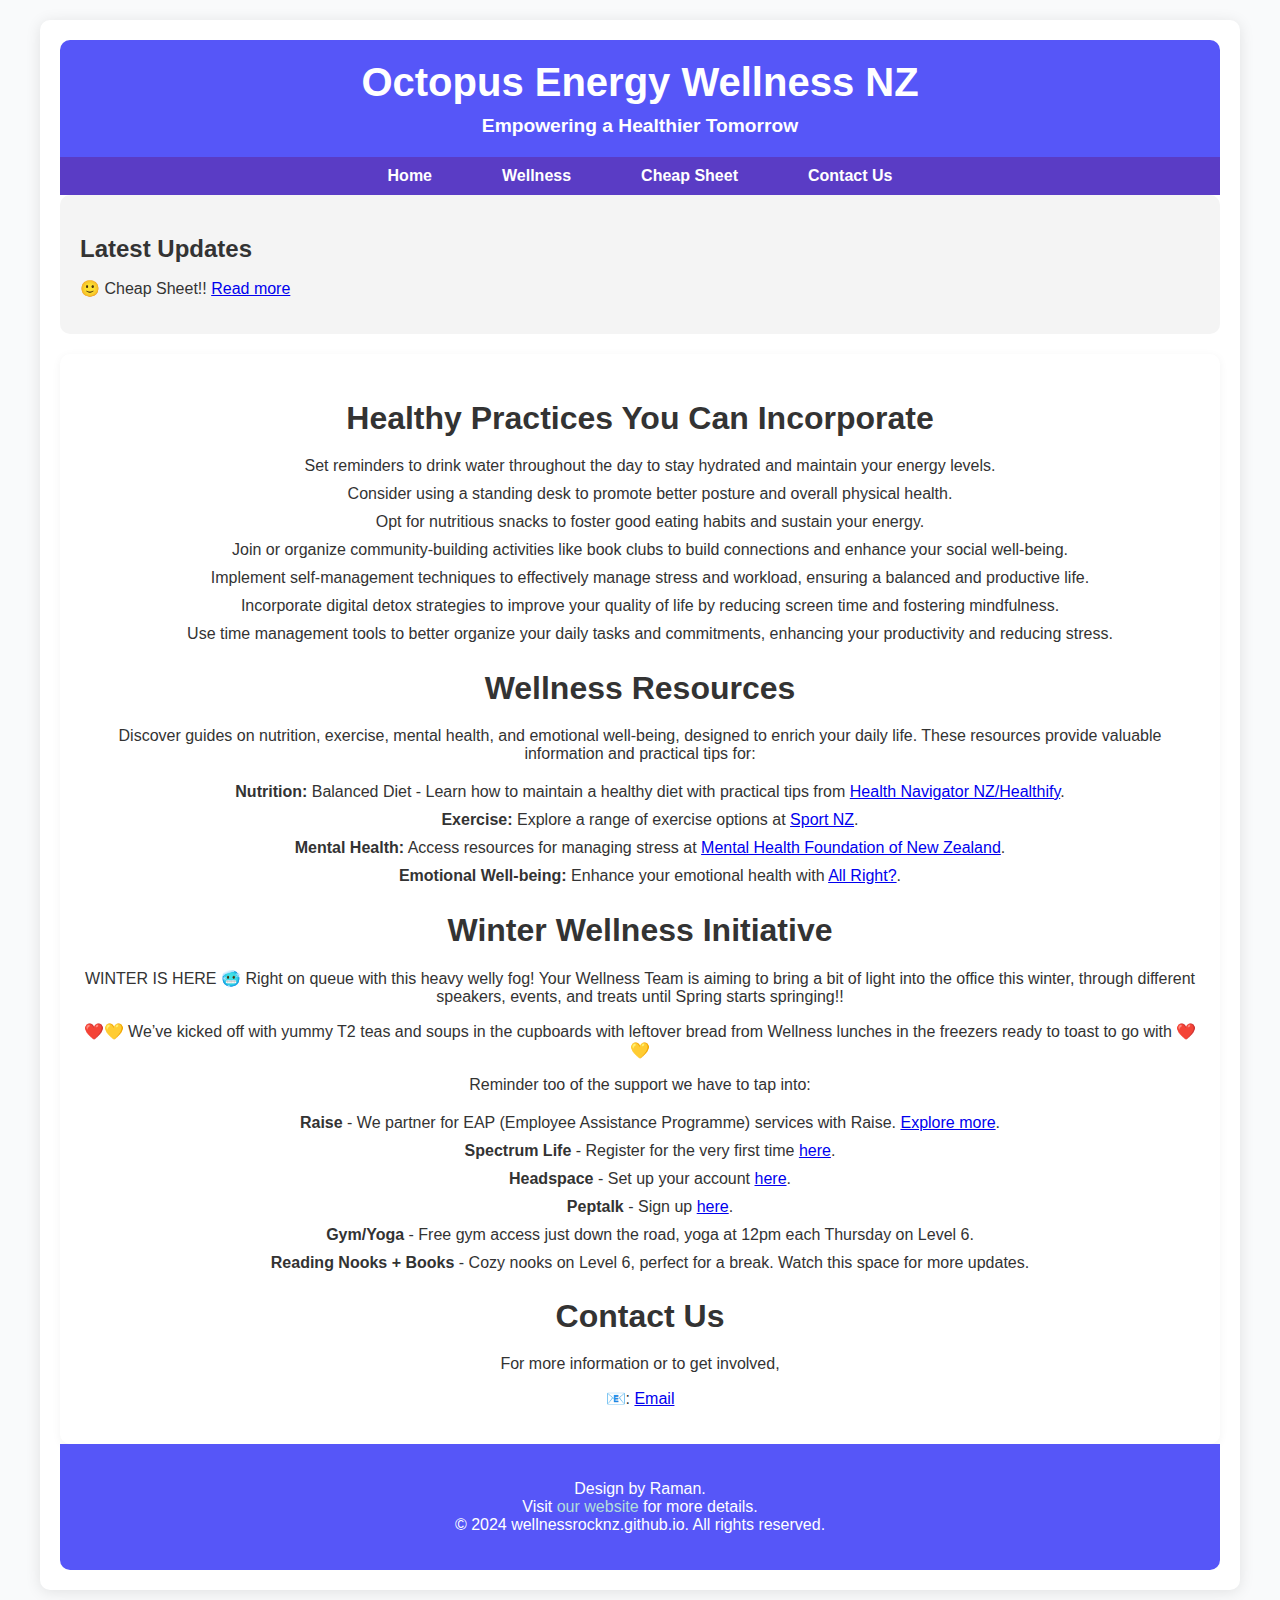
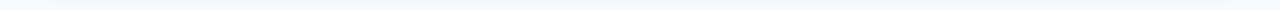
==== commit 4d1a56aa: "Update index.html" ====
--- a/index.html
+++ b/index.html
@@ -16,7 +16,7 @@
         <nav class="navbar">
             <ul>
                 <li><a href="index.html">Home</a></li>
-                <li><a href="WellnessTalks.html">Wellness Talks</a></li>
+                <li><a href="Wellness.html">Wellness</a></li>
                 <li><a href="cheapsheet.html">Cheap Sheet</a></li>
                 <li><a href="contact.html">Contact Us</a></li>
             </ul>
